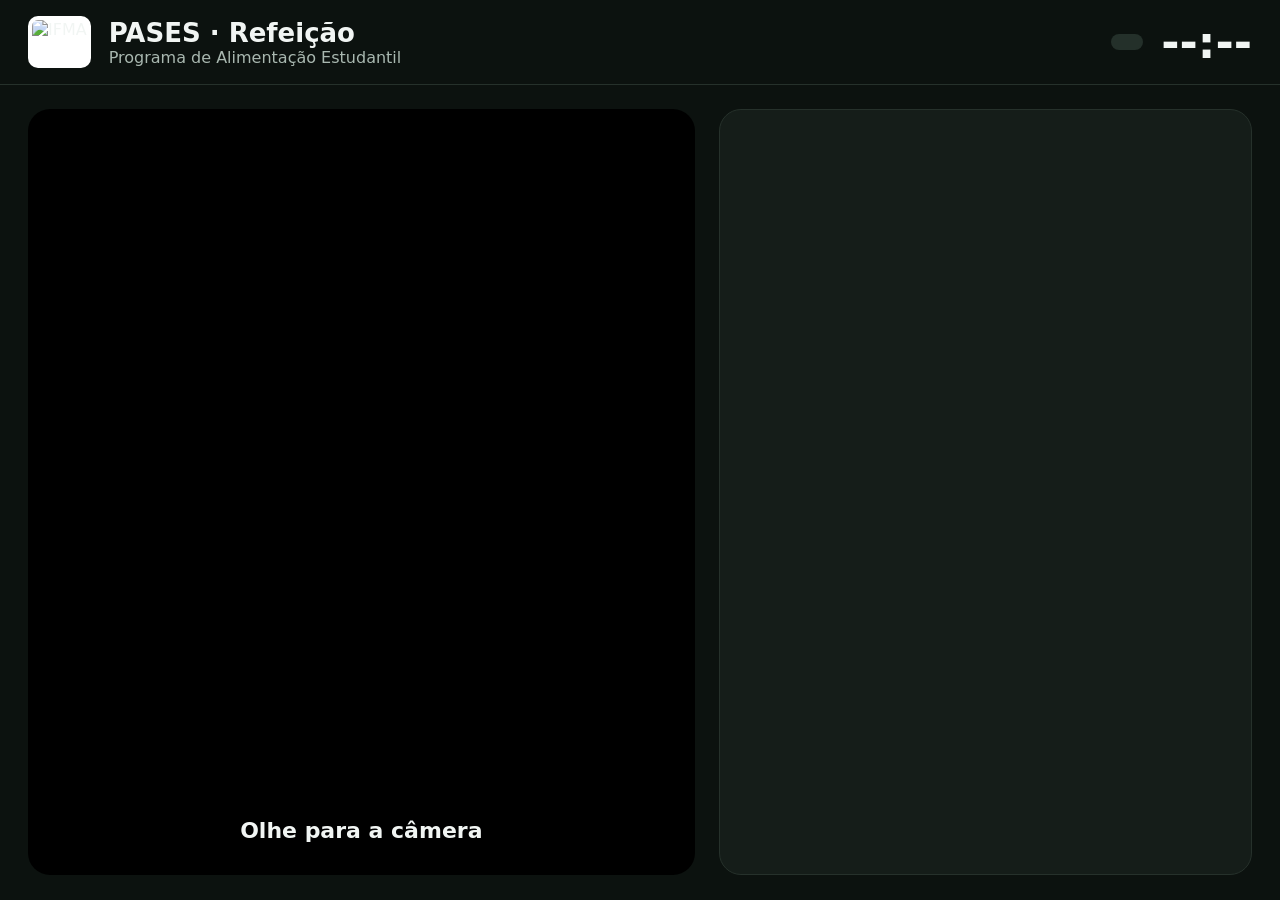
==== tela-aluno.html @ 0044a268 "PASES Refeições: arquivos da raiz" ====
<!doctype html>
<html lang="pt-BR">
<head>
  <meta charset="utf-8">
  <meta name="viewport" content="width=device-width, initial-scale=1">
  <title>PASES · Tela do aluno</title>
  <link rel="icon" href="assets/simbolo-ifma.png">
  <script src="config.js"></script>
  <style>
    :root { --verde: #2f9e41; --vermelho: #d0262c; --ambar: #e0a33a; --fundo: #0c120f; --cartao: #151d19; --linha: #26312b; --tinta: #f1f5f3; --tinta-2: #a9b8b0; }
    * { box-sizing: border-box; }
    [hidden] { display: none !important; }
    html, body { margin: 0; height: 100%; background: var(--fundo); color: var(--tinta); font-family: system-ui, -apple-system, "Segoe UI", Roboto, Arial, sans-serif; overflow: hidden; }
    .topo { display: flex; align-items: center; gap: 18px; padding: 16px 28px; border-bottom: 1px solid var(--linha); }
    .topo img { height: 52px; }
    .topo h1 { margin: 0; font-size: 26px; font-weight: 700; }
    .topo small { display: block; color: var(--tinta-2); font-size: 16px; font-weight: 500; }
    .topo .espaco { flex: 1; }
    .hora { font-size: 44px; font-weight: 700; font-variant-numeric: tabular-nums; }
    .faixa { padding: 8px 16px; border-radius: 99px; font-weight: 700; font-size: 17px; background: #24302a; }
    .faixa.ok { background: #1d4d2a; color: #b7f0c5; }
    .faixa.fora { background: #5a3d0a; color: #ffd98f; }
    main { display: grid; grid-template-columns: minmax(0, 1.25fr) minmax(0, 1fr); gap: 24px; padding: 24px 28px; height: calc(100vh - 86px); }
    .camera { position: relative; background: #000; border-radius: 22px; overflow: hidden; }
    .camera video, .camera canvas { position: absolute; inset: 0; width: 100%; height: 100%; object-fit: cover; }
    .espelho { transform: scaleX(-1); }
    .camera .dica { position: absolute; left: 50%; bottom: 22px; transform: translateX(-50%); background: rgba(0,0,0,.65); padding: 10px 22px; border-radius: 99px; font-size: 22px; font-weight: 600; white-space: nowrap; }
    .camera .semcam { position: absolute; inset: 0; display: grid; place-items: center; text-align: center; font-size: 26px; color: #ffb4b7; padding: 30px; }
    .painel { overflow: hidden; background: var(--cartao); border: 1px solid var(--linha); border-radius: 22px; padding: 24px 28px; display: flex; flex-direction: column; justify-content: center; gap: 14px; text-align: center; }
    .painel h2 { margin: 0; font-size: 36px; line-height: 1.15; }
    .painel p { margin: 0; font-size: 24px; color: var(--tinta-2); }
    .painel .grande { font-size: 30px; color: var(--tinta); font-weight: 600; }
    .cpf { font-family: ui-monospace, Consolas, monospace; font-size: 52px; letter-spacing: 4px; background: #0b100d; border: 1px solid var(--linha); border-radius: 16px; padding: 18px; }
    .fotos { display: grid; grid-template-columns: 1fr 1fr; gap: 16px; }
    .fotos.uma { grid-template-columns: 28vh; justify-content: center; }
    .fotos.uma .foto { height: 36vh; }
    .foto { position: relative; height: 30vh; width: 100%; background: #0b100d; border-radius: 16px; overflow: hidden; display: grid; place-items: center; color: var(--tinta-2); font-size: 18px; border: 3px solid transparent; }
    .foto img { width: 100%; height: 100%; object-fit: cover; }
    .foto span { position: absolute; left: 10px; top: 10px; background: rgba(0,0,0,.65); padding: 4px 12px; border-radius: 99px; font-size: 15px; color: #fff; }
    .foto.sem { color: #ffb4b7; font-weight: 700; }
    .icone { width: 84px; height: 84px; flex: none; border-radius: 50%; display: grid; place-items: center; margin: 0 auto; }
    .icone svg { width: 50px; height: 50px; }
    .ok .icone { background: var(--verde); } .erro .icone { background: var(--vermelho); } .aviso .icone { background: var(--ambar); }
    .ok .foto { border-color: var(--verde); }
    .nome { font-size: 32px; font-weight: 800; line-height: 1.15; }
    .sub { font-size: 22px; color: var(--tinta-2); }
    .tecla { display: inline-block; border: 2px solid currentColor; border-radius: 10px; padding: 2px 14px; font-weight: 800; }
    .girando { width: 70px; height: 70px; border: 7px solid #2a3831; border-top-color: var(--verde); border-radius: 50%; margin: 0 auto; animation: g 0.9s linear infinite; }
    @keyframes g { to { transform: rotate(360deg); } }
    .barra-ctrl { position: fixed; right: 12px; bottom: 12px; display: flex; gap: 8px; opacity: 0; transition: opacity .2s; }
    body:hover .barra-ctrl { opacity: 1; }
    .barra-ctrl button { background: #25302b; color: #fff; border: 1px solid #36443d; border-radius: 8px; padding: 8px 14px; font-size: 14px; cursor: pointer; }
    @media (max-width: 900px) { main { grid-template-columns: 1fr; height: auto; } .camera { height: 50vh; } .painel h2 { font-size: 30px; } }
  </style>
</head>
<body>
  <div class="topo">
    <img src="assets/logo-ifma.png" alt="IFMA" style="background:#fff;border-radius:10px;padding:4px">
    <div><h1>PASES · Refeição</h1><small>Programa de Alimentação Estudantil</small></div>
    <span class="espaco"></span>
    <span class="faixa" id="faixa"></span>
    <span class="hora" id="hora">--:--</span>
  </div>
  <main>
    <div class="camera" id="camera">
      <video id="video" autoplay muted playsinline></video>
      <canvas id="over"></canvas>
      <div class="dica" id="dica">Olhe para a câmera</div>
      <div class="semcam" id="semcam" hidden>Câmera indisponível.<br>Digite seu CPF no teclado.</div>
    </div>
    <section class="painel" id="painel"></section>
  </main>
  <div class="barra-ctrl"><button id="cheia">Tela cheia</button></div>
  <script type="module" src="js/tela-aluno.js"></script>
</body>
</html>
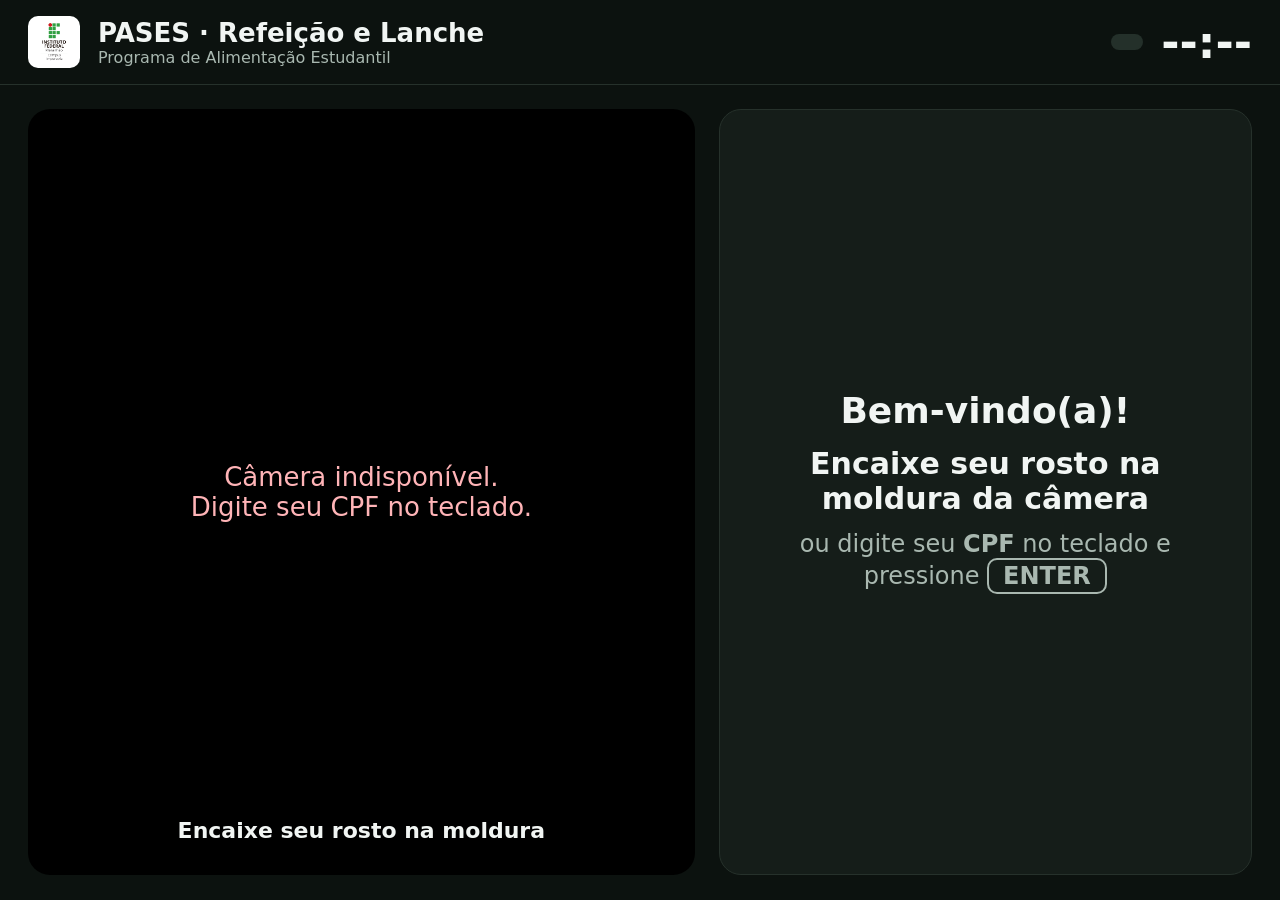
==== commit d8b33a8a: "v1.1: tela do aluno e cache" ====
--- a/tela-aluno.html
+++ b/tela-aluno.html
@@ -35,7 +35,7 @@
     .fotos.uma { grid-template-columns: 28vh; justify-content: center; }
     .fotos.uma .foto { height: 36vh; }
     .foto { position: relative; height: 30vh; width: 100%; background: #0b100d; border-radius: 16px; overflow: hidden; display: grid; place-items: center; color: var(--tinta-2); font-size: 18px; border: 3px solid transparent; }
-    .foto img { width: 100%; height: 100%; object-fit: cover; }
+    .foto img { width: 100%; height: 100%; object-fit: contain; }
     .foto span { position: absolute; left: 10px; top: 10px; background: rgba(0,0,0,.65); padding: 4px 12px; border-radius: 99px; font-size: 15px; color: #fff; }
     .foto.sem { color: #ffb4b7; font-weight: 700; }
     .icone { width: 84px; height: 84px; flex: none; border-radius: 50%; display: grid; place-items: center; margin: 0 auto; }
@@ -45,6 +45,9 @@
     .nome { font-size: 32px; font-weight: 800; line-height: 1.15; }
     .sub { font-size: 22px; color: var(--tinta-2); }
     .tecla { display: inline-block; border: 2px solid currentColor; border-radius: 10px; padding: 2px 14px; font-weight: 800; }
+    .opcoes { display: grid; grid-template-columns: 1fr 1fr; gap: 14px; }
+    .opcao { font-size: 28px; font-weight: 800; padding: 14px; border-radius: 16px; border: 3px solid #36443d; background: #0b100d; }
+    .opcao.sel { background: var(--verde); border-color: #b7f0c5; }
     .girando { width: 70px; height: 70px; border: 7px solid #2a3831; border-top-color: var(--verde); border-radius: 50%; margin: 0 auto; animation: g 0.9s linear infinite; }
     @keyframes g { to { transform: rotate(360deg); } }
     .barra-ctrl { position: fixed; right: 12px; bottom: 12px; display: flex; gap: 8px; opacity: 0; transition: opacity .2s; }
@@ -56,7 +59,7 @@
 <body>
   <div class="topo">
     <img src="assets/logo-ifma.png" alt="IFMA" style="background:#fff;border-radius:10px;padding:4px">
-    <div><h1>PASES · Refeição</h1><small>Programa de Alimentação Estudantil</small></div>
+    <div><h1>PASES · Refeição e Lanche</h1><small>Programa de Alimentação Estudantil</small></div>
     <span class="espaco"></span>
     <span class="faixa" id="faixa"></span>
     <span class="hora" id="hora">--:--</span>
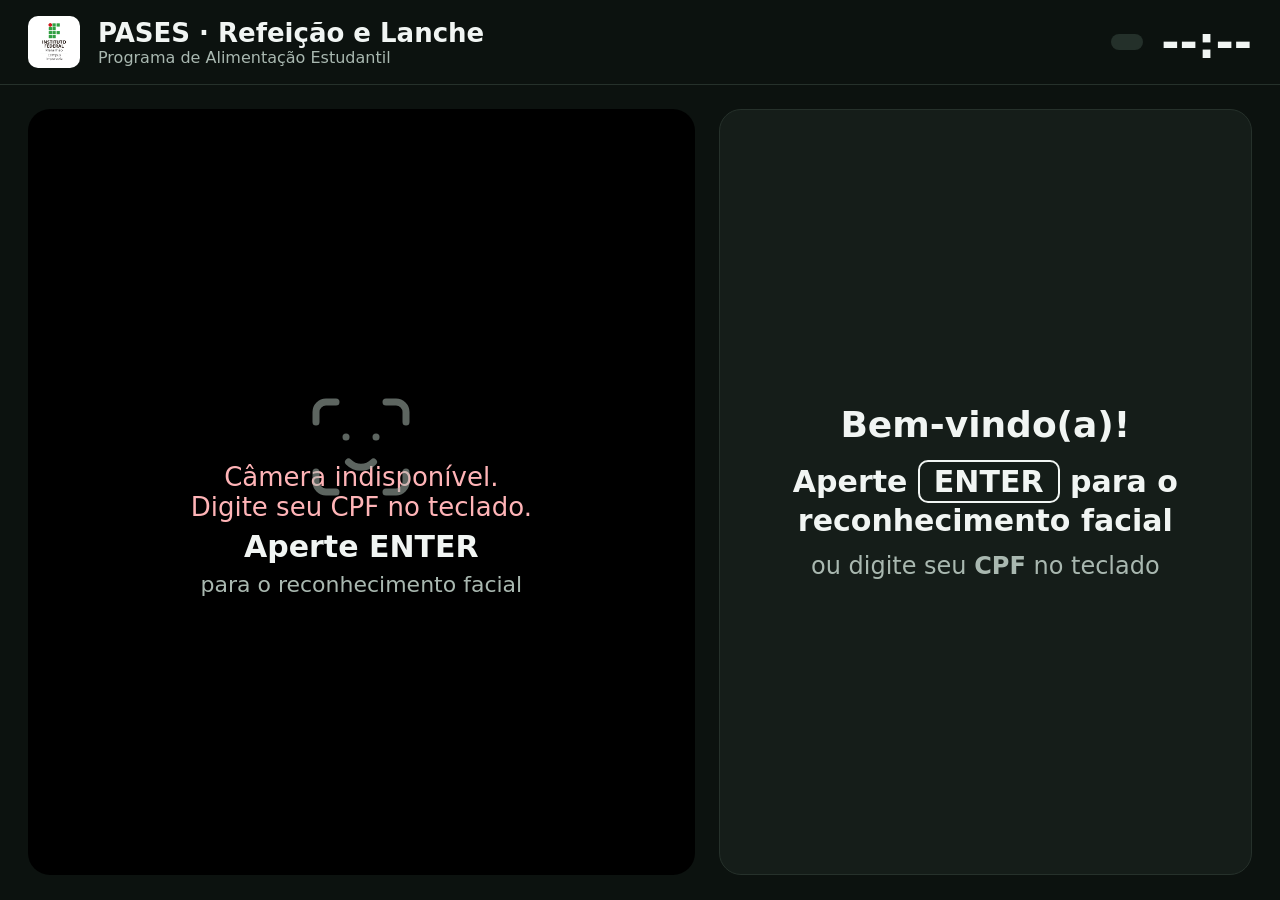
==== commit a15fe9d4: "v1.6: páginas e cache" ====
--- a/tela-aluno.html
+++ b/tela-aluno.html
@@ -22,8 +22,19 @@
     .faixa.fora { background: #5a3d0a; color: #ffd98f; }
     main { display: grid; grid-template-columns: minmax(0, 1.25fr) minmax(0, 1fr); gap: 24px; padding: 24px 28px; height: calc(100vh - 86px); }
     .camera { position: relative; background: #000; border-radius: 22px; overflow: hidden; }
-    .camera video, .camera canvas { position: absolute; inset: 0; width: 100%; height: 100%; object-fit: cover; }
-    .espelho { transform: scaleX(-1); }
+    .camera video, .camera canvas { position: absolute; inset: 0; width: 100%; height: 100%; }
+    .camera video { object-fit: contain; transform-origin: center; }
+    .camera.espera video, .camera.espera canvas, .camera.espera .dica { visibility: hidden; }
+    .camera .repouso { position: absolute; inset: 0; display: none; place-items: center; text-align: center; color: var(--tinta-2); padding: 30px; }
+    .camera.espera .repouso { display: grid; }
+    .repouso svg { width: 120px; height: 120px; opacity: .55; }
+    .repouso b { display: block; font-size: 30px; color: var(--tinta); margin: 18px 0 8px; }
+    .repouso span { font-size: 22px; }
+    .modalidade { font-size: 30px; font-weight: 800; padding: 14px; border-radius: 16px; background: var(--verde); border: 3px solid #b7f0c5; }
+    .modalidade.lanche { background: #3b7dd8; border-color: #c4dcff; }
+    .modalidade small { display: block; font-size: 14px; font-weight: 600; letter-spacing: .5px; text-transform: uppercase; opacity: .85; }
+    body.embed .topo, body.embed .barra-ctrl { display: none; }
+    body.embed main { height: 100vh; padding: 14px; gap: 14px; }
     .camera .dica { position: absolute; left: 50%; bottom: 22px; transform: translateX(-50%); background: rgba(0,0,0,.65); padding: 10px 22px; border-radius: 99px; font-size: 22px; font-weight: 600; white-space: nowrap; }
     .camera .semcam { position: absolute; inset: 0; display: grid; place-items: center; text-align: center; font-size: 26px; color: #ffb4b7; padding: 30px; }
     .painel { overflow: hidden; background: var(--cartao); border: 1px solid var(--linha); border-radius: 22px; padding: 24px 28px; display: flex; flex-direction: column; justify-content: center; gap: 14px; text-align: center; }
@@ -35,7 +46,7 @@
     .fotos.uma { grid-template-columns: 28vh; justify-content: center; }
     .fotos.uma .foto { height: 36vh; }
     .foto { position: relative; height: 30vh; width: 100%; background: #0b100d; border-radius: 16px; overflow: hidden; display: grid; place-items: center; color: var(--tinta-2); font-size: 18px; border: 3px solid transparent; }
-    .foto img { width: 100%; height: 100%; object-fit: contain; }
+    .foto img { position: absolute; inset: 0; width: 100%; height: 100%; object-fit: contain; }
     .foto span { position: absolute; left: 10px; top: 10px; background: rgba(0,0,0,.65); padding: 4px 12px; border-radius: 99px; font-size: 15px; color: #fff; }
     .foto.sem { color: #ffb4b7; font-weight: 700; }
     .icone { width: 84px; height: 84px; flex: none; border-radius: 50%; display: grid; place-items: center; margin: 0 auto; }
@@ -48,6 +59,7 @@
     .opcoes { display: grid; grid-template-columns: 1fr 1fr; gap: 14px; }
     .opcao { font-size: 28px; font-weight: 800; padding: 14px; border-radius: 16px; border: 3px solid #36443d; background: #0b100d; }
     .opcao.sel { background: var(--verde); border-color: #b7f0c5; }
+    .opcao.sel.lanche { background: #3b7dd8; border-color: #c4dcff; }
     .girando { width: 70px; height: 70px; border: 7px solid #2a3831; border-top-color: var(--verde); border-radius: 50%; margin: 0 auto; animation: g 0.9s linear infinite; }
     @keyframes g { to { transform: rotate(360deg); } }
     .barra-ctrl { position: fixed; right: 12px; bottom: 12px; display: flex; gap: 8px; opacity: 0; transition: opacity .2s; }
@@ -65,11 +77,13 @@
     <span class="hora" id="hora">--:--</span>
   </div>
   <main>
-    <div class="camera" id="camera">
+    <div class="camera espera" id="camera">
       <video id="video" autoplay muted playsinline></video>
       <canvas id="over"></canvas>
       <div class="dica" id="dica">Olhe para a câmera</div>
       <div class="semcam" id="semcam" hidden>Câmera indisponível.<br>Digite seu CPF no teclado.</div>
+      <div class="repouso"><div><svg viewBox="0 0 24 24" fill="none" stroke="currentColor" stroke-width="1.4" stroke-linecap="round" stroke-linejoin="round"><path d="M3 7V5a2 2 0 0 1 2-2h2M17 3h2a2 2 0 0 1 2 2v2M21 17v2a2 2 0 0 1-2 2h-2M7 21H5a2 2 0 0 1-2-2v-2"/><path d="M9 10h.01M15 10h.01M9.5 15a3.5 3.5 0 0 0 5 0"/></svg>
+        <b>Aperte ENTER</b><span>para o reconhecimento facial</span></div></div>
     </div>
     <section class="painel" id="painel"></section>
   </main>
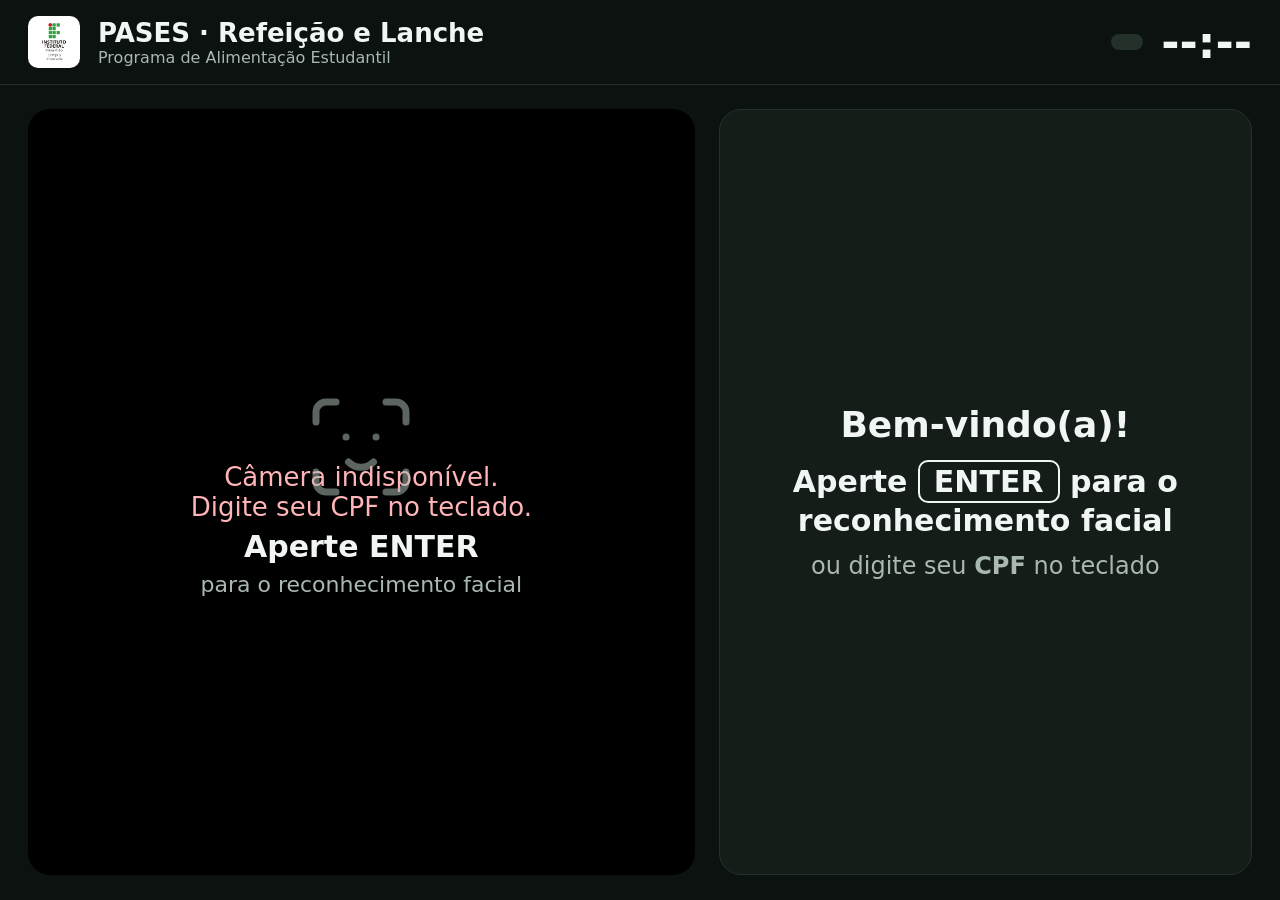
==== commit 45ae3e58: "v1.9: tela do aluno com escolha 1/2, cache v1.9" ====
--- a/tela-aluno.html
+++ b/tela-aluno.html
@@ -33,6 +33,13 @@
     .modalidade { font-size: 30px; font-weight: 800; padding: 14px; border-radius: 16px; background: var(--verde); border: 3px solid #b7f0c5; }
     .modalidade.lanche { background: #3b7dd8; border-color: #c4dcff; }
     .modalidade small { display: block; font-size: 14px; font-weight: 600; letter-spacing: .5px; text-transform: uppercase; opacity: .85; }
+    .escolha { display: grid; grid-template-columns: 1fr 1fr; gap: 12px; }
+    .escolha .opcao { font-size: 26px; font-weight: 800; padding: 12px; border-radius: 16px; border: 3px solid var(--linha); color: var(--tinta-2); opacity: .55; display: flex; align-items: center; justify-content: center; gap: 10px; }
+    .escolha .opcao.sel { opacity: 1; color: #fff; background: var(--verde); border-color: #b7f0c5; transform: scale(1.04); }
+    .escolha .opcao.lanche.sel { background: #3b7dd8; border-color: #c4dcff; }
+    .escolha .opcao .tecla { font-size: 20px; }
+    .escolha-nota { margin: 0; font-size: 18px; color: var(--tinta-2); }
+    .escolha-nota b { color: #ffd98f; }
     body.embed .topo, body.embed .barra-ctrl { display: none; }
     body.embed main { height: 100vh; padding: 14px; gap: 14px; }
     .camera .dica { position: absolute; left: 50%; bottom: 22px; transform: translateX(-50%); background: rgba(0,0,0,.65); padding: 10px 22px; border-radius: 99px; font-size: 22px; font-weight: 600; white-space: nowrap; }
@@ -83,7 +90,7 @@
       <div class="dica" id="dica">Olhe para a câmera</div>
       <div class="semcam" id="semcam" hidden>Câmera indisponível.<br>Digite seu CPF no teclado.</div>
       <div class="repouso"><div><svg viewBox="0 0 24 24" fill="none" stroke="currentColor" stroke-width="1.4" stroke-linecap="round" stroke-linejoin="round"><path d="M3 7V5a2 2 0 0 1 2-2h2M17 3h2a2 2 0 0 1 2 2v2M21 17v2a2 2 0 0 1-2 2h-2M7 21H5a2 2 0 0 1-2-2v-2"/><path d="M9 10h.01M15 10h.01M9.5 15a3.5 3.5 0 0 0 5 0"/></svg>
-        <b>Aperte ENTER</b><span>para o reconhecimento facial</span></div></div>
+        <div id="repouso-txt"><b>Aperte ENTER</b><span>para o reconhecimento facial</span></div></div></div>
     </div>
     <section class="painel" id="painel"></section>
   </main>
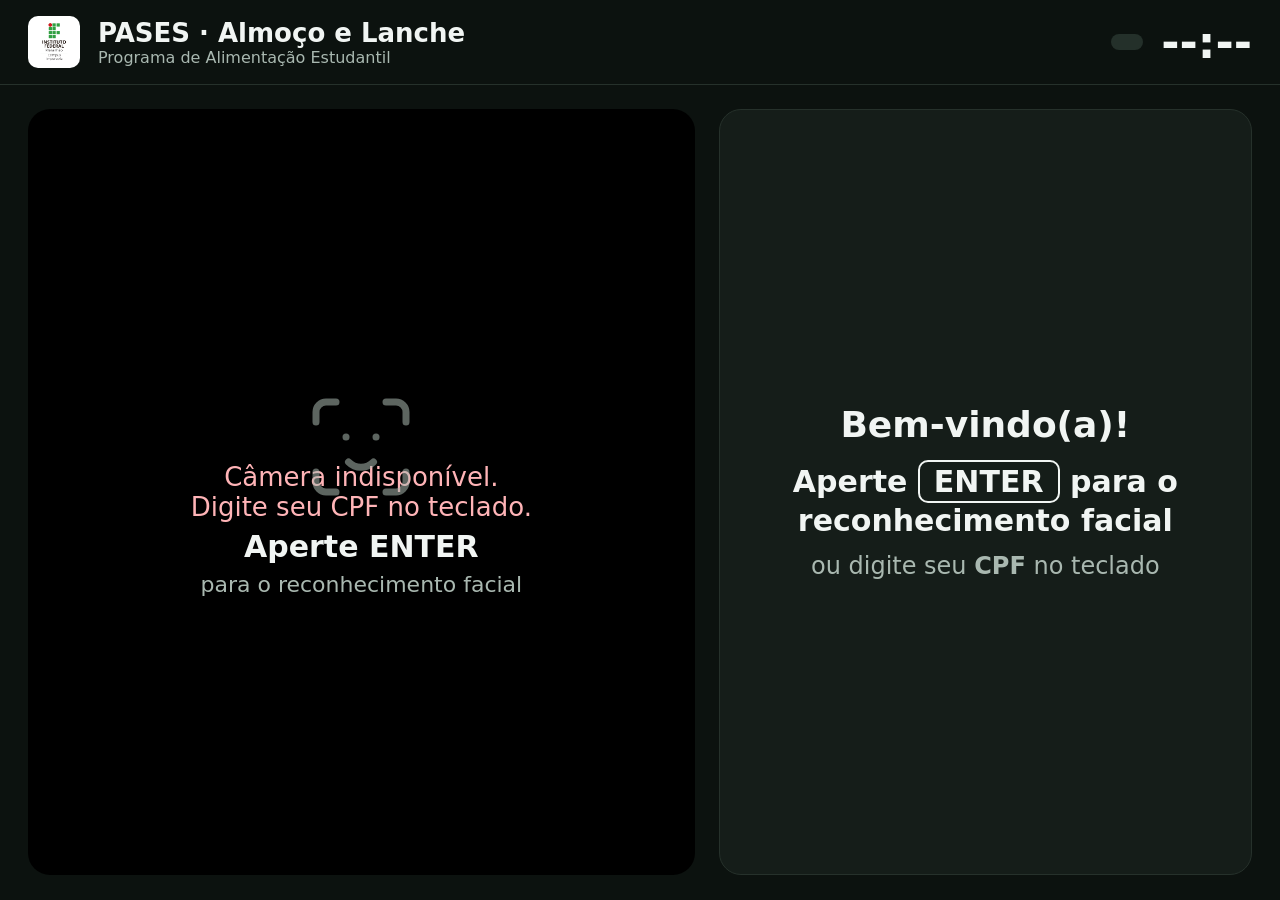
==== commit 7a57ef60: "v1.11: cache e tela do aluno" ====
--- a/tela-aluno.html
+++ b/tela-aluno.html
@@ -78,7 +78,7 @@
 <body>
   <div class="topo">
     <img src="assets/logo-ifma.png" alt="IFMA" style="background:#fff;border-radius:10px;padding:4px">
-    <div><h1>PASES · Refeição e Lanche</h1><small>Programa de Alimentação Estudantil</small></div>
+    <div><h1>PASES · Almoço e Lanche</h1><small>Programa de Alimentação Estudantil</small></div>
     <span class="espaco"></span>
     <span class="faixa" id="faixa"></span>
     <span class="hora" id="hora">--:--</span>
